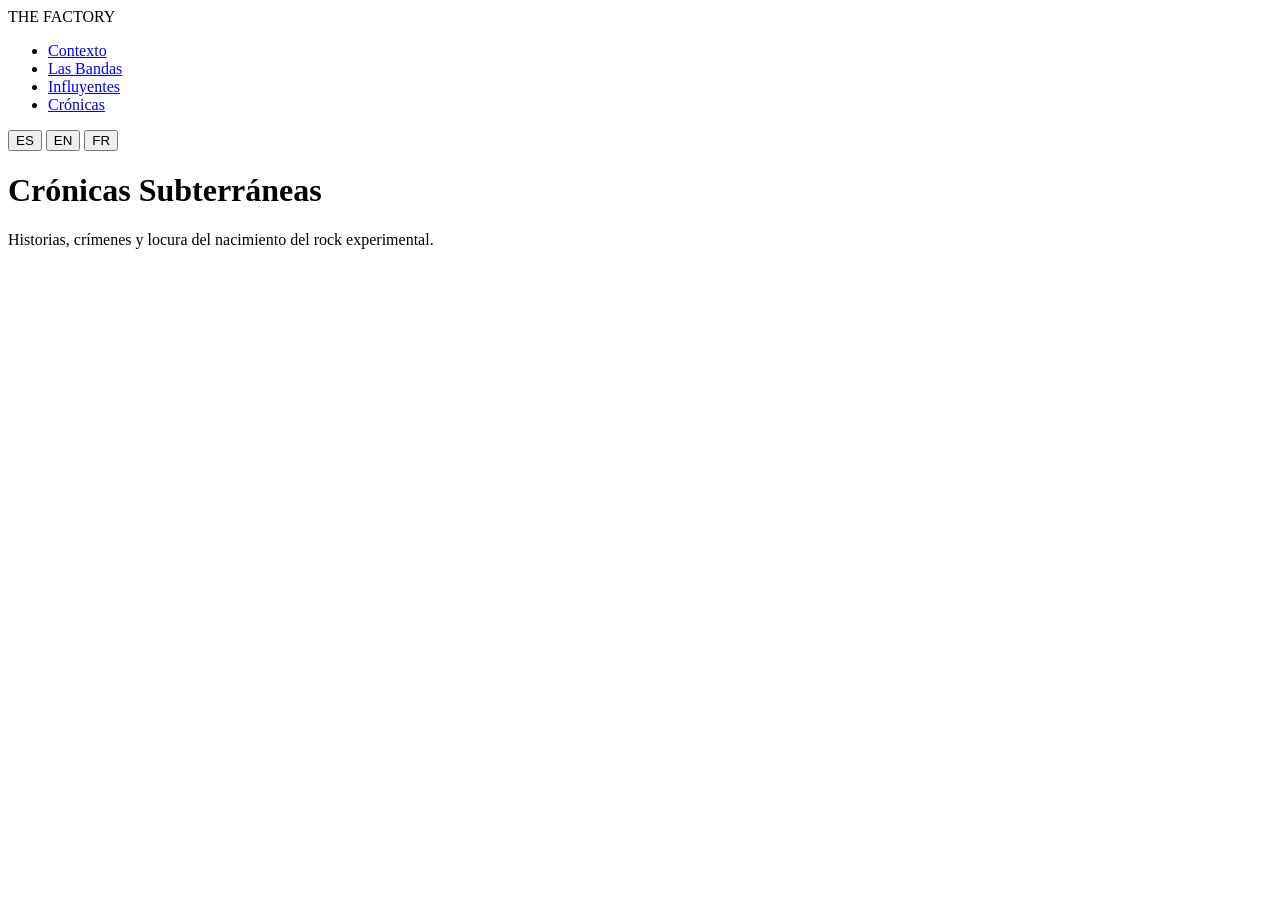
==== chronicles.html @ e332a08b "Initial commit Created from https://vercel.com/new" ====
<!DOCTYPE html>
<html lang="es">
<head>
    <meta charset="UTF-8">
    <meta name="viewport" content="width=device-width, initial-scale=1.0">
    <title>The Silver Factory | Crónicas</title>
    <link rel="stylesheet" href="css/style.css">
    <link href="https://fonts.googleapis.com/css2?family=Cinzel:wght@600;800&family=Inter:wght@300;400;600&display=swap" rel="stylesheet">
</head>
<body class="has-sidebar">
    
    <div id="bg-layer"></div>

    <nav class="sidebar">
        <div class="sidebar-logo">THE FACTORY</div>
        <ul class="sidebar-links">
            <li><a href="index.html" id="nav-home">Contexto</a></li>
            <li><a href="bands.html" id="nav-bands">Las Bandas</a></li>
            <li><a href="influential.html" id="nav-influential">Influyentes</a></li>
            <li><a href="chronicles.html" class="active" id="nav-chronicles">Crónicas</a></li>
        </ul>
        <div class="lang-selector sidebar-lang">
            <button class="lang-btn active" data-lang="es">ES</button>
            <button class="lang-btn" data-lang="en">EN</button>
            <button class="lang-btn" data-lang="fr">FR</button>
        </div>
    </nav>

    <main class="main-content">
        <header class="page-header">
            <h1 id="main-title">Crónicas Subterráneas</h1>
            <p id="main-subtitle">Historias, crímenes y locura del nacimiento del rock experimental.</p>
        </header>

        <div id="chronicles-container" style="max-width: 1000px; margin: 0 auto; padding: 0 5%;">
            <!-- Dynamically populated by JS from data_chronicles.js -->
        </div>
    </main>

    <script src="js/data_chronicles.js"></script>
    <script src="js/app.js"></script>
</body>
</html>
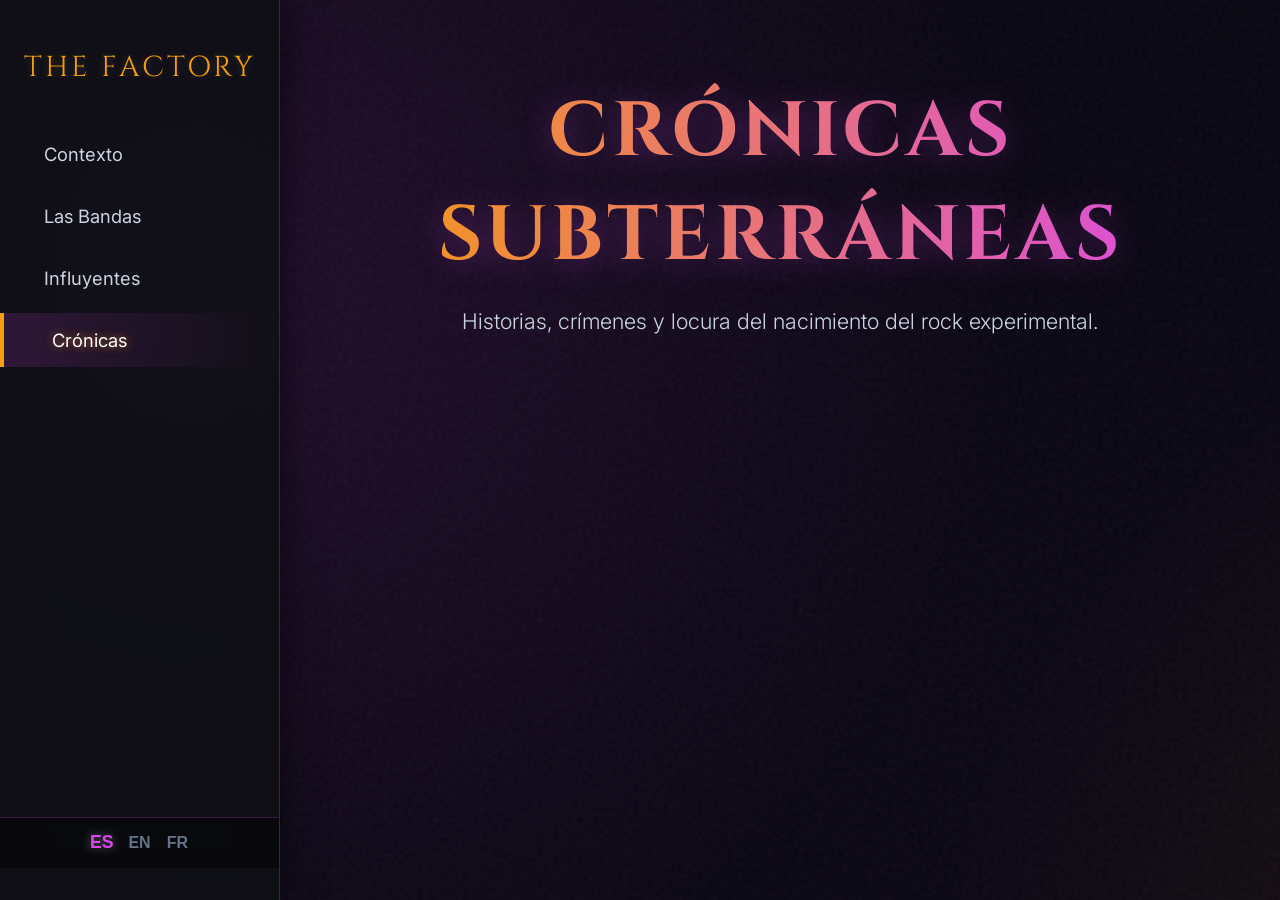
==== commit 77e643c8: "Add files via upload" ====
--- a/chronicles.html
+++ b/chronicles.html
@@ -1,14 +1,17 @@
 <!DOCTYPE html>
 <html lang="es">
+
 <head>
     <meta charset="UTF-8">
     <meta name="viewport" content="width=device-width, initial-scale=1.0">
     <title>The Silver Factory | Crónicas</title>
-    <link rel="stylesheet" href="css/style.css">
-    <link href="https://fonts.googleapis.com/css2?family=Cinzel:wght@600;800&family=Inter:wght@300;400;600&display=swap" rel="stylesheet">
+    <link rel="stylesheet" href="style.css">
+    <link href="https://fonts.googleapis.com/css2?family=Cinzel:wght@600;800&family=Inter:wght@300;400;600&display=swap"
+        rel="stylesheet">
 </head>
+
 <body class="has-sidebar">
-    
+
     <div id="bg-layer"></div>
 
     <nav class="sidebar">
@@ -40,4 +43,5 @@
     <script src="js/data_chronicles.js"></script>
     <script src="js/app.js"></script>
 </body>
-</html>
+
+</html>
--- a/style.css
+++ b/style.css
@@ -0,0 +1,597 @@
+:root {
+    --text-primary: #f8fafc;
+    --text-sec: #cbd5e1;
+    --bg-dark: #07050f; /* Deep dark purple-black */
+    --neon-accent: #f59e0b; /* Vibrant amber/orange */
+    --neon-glow: #d946ef; /* Vibrant fuchsia/purple */
+    --neon-alt: #10b981; /* Psychedelic green */
+    --font-heading: 'Cinzel', serif;
+    --font-body: 'Inter', sans-serif;
+    --card-bg: rgba(15, 10, 25, 0.65);
+    --border-glass: 1px solid rgba(217, 70, 239, 0.25);
+}
+
+* { box-sizing: border-box; margin: 0; padding: 0; scroll-behavior: smooth; }
+
+body {
+    font-family: var(--font-body);
+    background-color: var(--bg-dark);
+    color: var(--text-primary);
+    overflow-x: hidden;
+    position: relative;
+    min-height: 100vh;
+}
+
+/* Psychedelic Cinematic Background */
+#bg-layer {
+    position: fixed;
+    top: 0; left: 0; width: 100vw; height: 100vh;
+    background: 
+        radial-gradient(circle at 10% 20%, rgba(217, 70, 239, 0.12) 0%, transparent 40%),
+        radial-gradient(circle at 90% 80%, rgba(245, 158, 11, 0.1) 0%, transparent 40%),
+        radial-gradient(circle at 50% 50%, #0a0514 0%, var(--bg-dark) 100%);
+    z-index: -2;
+    background-size: 150% 150%;
+    animation: psychedelicDrift 20s infinite alternate ease-in-out;
+}
+
+#bg-layer::after {
+    content: '';
+    position: absolute;
+    top: 0; left: 0; width: 100vw; height: 100vh;
+    background-image: url("data:image/svg+xml,%3Csvg viewBox='0 0 200 200' xmlns='http://www.w3.org/2000/svg'%3E%3Cfilter id='noiseFilter'%3E%3CfeTurbulence type='fractalNoise' baseFrequency='0.9' numOctaves='3' stitchTiles='stitch'/%3E%3C/filter%3E%3Crect width='100%25' height='100%25' filter='url(%23noiseFilter)' opacity='0.08'/%3E%3C/svg%3E");
+    pointer-events: none;
+    z-index: -1;
+    opacity: 0.6;
+}
+
+@keyframes psychedelicDrift {
+    0% { background-position: 0% 0%; filter: hue-rotate(0deg); }
+    100% { background-position: 100% 100%; filter: hue-rotate(45deg); }
+}
+
+/* Sidebar Layout - Fixed Lang Selector */
+.has-sidebar { display: flex; }
+
+.sidebar {
+    width: 280px;
+    height: 100vh;
+    background: rgba(15, 16, 20, 0.85);
+    border-right: var(--border-glass);
+    backdrop-filter: blur(25px);
+    -webkit-backdrop-filter: blur(25px);
+    position: fixed;
+    top: 0; left: 0;
+    z-index: 50;
+    display: flex;
+    flex-direction: column;
+    padding: 3rem 0 2rem 0;
+    box-shadow: 5px 0 30px rgba(0,0,0,0.5);
+}
+
+.sidebar-logo {
+    font-family: var(--font-heading);
+    color: var(--neon-accent);
+    font-size: 1.8rem;
+    text-align: center;
+    margin-bottom: 2.5rem;
+    letter-spacing: 3px;
+    text-shadow: 0 0 10px rgba(255,255,255,0.2);
+}
+
+.sidebar-links {
+    list-style: none;
+    flex: 1;
+    display: flex;
+    flex-direction: column;
+    gap: 0.5rem;
+}
+
+.sidebar-links li a {
+    display: flex;
+    align-items: center;
+    padding: 1rem 2.5rem;
+    color: var(--text-sec);
+    text-decoration: none;
+    font-size: 1.15rem;
+    font-weight: 400;
+    border-left: 4px solid transparent;
+    transition: all 0.4s cubic-bezier(0.175, 0.885, 0.32, 1.275);
+}
+
+.sidebar-links li a:hover,
+.sidebar-links li a.active {
+    background: linear-gradient(90deg, rgba(217, 70, 239, 0.15) 0%, transparent 100%);
+    color: #fff;
+    border-left-color: var(--neon-accent);
+    text-shadow: 0 0 10px rgba(245, 158, 11, 0.6);
+    padding-left: 3rem; /* Slide effect */
+}
+
+/* Fixed language selector at the bottom */
+.sidebar-lang {
+    margin-top: auto;
+    display: flex;
+    justify-content: center;
+    gap: 1rem;
+    background: rgba(0,0,0,0.4);
+    padding: 1rem;
+    border-top: var(--border-glass);
+}
+
+.lang-btn {
+    background: none;
+    border: none;
+    color: #64748b;
+    font-size: 1rem;
+    font-weight: 600;
+    cursor: pointer;
+    transition: all 0.3s ease;
+}
+
+.lang-btn.active, .lang-btn:hover {
+    color: var(--neon-glow);
+    text-shadow: 0 0 10px rgba(255,255,255,0.4);
+    transform: scale(1.1);
+}
+
+.main-content {
+    margin-left: 280px;
+    flex: 1;
+    min-height: 100vh;
+    padding-bottom: 4rem;
+}
+
+.page-header {
+    text-align: center;
+    padding: 5rem 2rem 2rem;
+    position: relative;
+    animation: fadeInDown 1.2s cubic-bezier(0.2, 0.8, 0.2, 1);
+}
+
+#main-title {
+    font-family: var(--font-heading);
+    font-size: 4.8rem;
+    color: #fff;
+    margin-bottom: 1rem;
+    letter-spacing: 4px;
+    text-transform: uppercase;
+    background: linear-gradient(to right, var(--neon-accent), var(--neon-glow));
+    -webkit-background-clip: text;
+    background-clip: text;
+    -webkit-text-fill-color: transparent;
+    filter: drop-shadow(0 4px 15px rgba(217, 70, 239, 0.3));
+}
+
+#main-subtitle {
+    font-size: 1.35rem;
+    color: var(--text-sec);
+    font-weight: 300;
+    max-width: 700px;
+    margin: 0 auto;
+    line-height: 1.6;
+}
+
+/* 200% Upgraded Grid Layout */
+.grid-container {
+    display: grid;
+    grid-template-columns: repeat(auto-fill, minmax(320px, 1fr));
+    gap: 2.5rem;
+    padding: 3rem 5%;
+    max-width: 1600px;
+    margin: 0 auto;
+}
+
+.band-card {
+    background: var(--card-bg);
+    border: var(--border-glass);
+    border-radius: 16px;
+    overflow: hidden;
+    cursor: pointer;
+    backdrop-filter: blur(16px);
+    -webkit-backdrop-filter: blur(16px);
+    box-shadow: 0 10px 30px rgba(0,0,0,0.4);
+    transition: transform 0.5s cubic-bezier(0.175, 0.885, 0.32, 1.275), box-shadow 0.5s ease, border-color 0.5s ease;
+    animation: fadeInUp 0.8s ease backwards;
+}
+
+.band-card:hover {
+    transform: translateY(-12px) scale(1.03);
+    box-shadow: 0 25px 45px rgba(0,0,0,0.8), 0 0 25px rgba(245, 158, 11, 0.3);
+    border-color: rgba(217, 70, 239, 0.6);
+}
+
+.card-img-wrapper {
+    width: 100%;
+    height: 260px;
+    overflow: hidden;
+    position: relative;
+    background: #000;
+}
+
+.card-img {
+    width: 100%;
+    height: 100%;
+    object-fit: cover;
+    object-position: top;
+    transition: transform 0.8s cubic-bezier(0.2, 0.8, 0.2, 1);
+}
+
+.band-card:hover .card-img {
+    transform: scale(1.15);
+}
+
+.card-content {
+    padding: 1.8rem;
+    text-align: center;
+    background: linear-gradient(to top, rgba(0,0,0,0.8), transparent);
+}
+
+.card-title {
+    font-family: var(--font-heading);
+    font-size: 1.6rem;
+    margin-bottom: 0.5rem;
+    color: #fff;
+    letter-spacing: 1px;
+}
+
+.card-years {
+    font-size: 0.95rem;
+    color: var(--text-sec);
+    text-transform: uppercase;
+    letter-spacing: 2px;
+}
+
+/* Modal / Expanded View */
+.modal {
+    position: fixed;
+    top: 0; left: 0; width: 100vw; height: 100vh;
+    background: rgba(5, 5, 8, 0.9);
+    backdrop-filter: blur(20px);
+    -webkit-backdrop-filter: blur(20px);
+    z-index: 1000;
+    display: flex;
+    justify-content: center;
+    align-items: center;
+    opacity: 1;
+    transition: opacity 0.5s ease;
+}
+
+.modal.hidden {
+    opacity: 0;
+    pointer-events: none;
+}
+
+.modal-content {
+    background: var(--bg-dark);
+    width: 95%;
+    max-width: 1000px;
+    max-height: 90vh;
+    border-radius: 20px;
+    overflow-y: auto;
+    border: 1px solid rgba(255,255,255,0.2);
+    box-shadow: 0 30px 60px rgba(0,0,0,0.9), 0 0 40px rgba(255,255,255,0.05);
+    position: relative;
+    transform: scale(1) translateY(0);
+    transition: transform 0.5s cubic-bezier(0.2, 0.8, 0.2, 1);
+}
+
+.modal.hidden .modal-content {
+    transform: scale(0.9) translateY(40px);
+}
+
+.close-btn {
+    position: absolute;
+    top: 1.5rem; right: 2rem;
+    background: rgba(0,0,0,0.6);
+    color: #fff;
+    border: 1px solid rgba(255,255,255,0.2);
+    font-size: 2rem;
+    width: 45px; height: 45px;
+    border-radius: 50%;
+    cursor: pointer;
+    z-index: 10;
+    transition: all 0.4s cubic-bezier(0.175, 0.885, 0.32, 1.275);
+    display: flex;
+    justify-content: center;
+    align-items: center;
+}
+
+.close-btn:hover {
+    background: #fff;
+    color: #000;
+    transform: rotate(180deg) scale(1.1);
+}
+
+.modal-hero {
+    position: relative;
+    height: 380px;
+    width: 100%;
+    background: #000;
+}
+
+.modal-hero img {
+    width: 100%;
+    height: 100%;
+    object-fit: contain;
+    object-position: center;
+    background: #0a0a0f;
+    opacity: 0.85;
+}
+
+/* Unique Psychedelic FX for The Doors */
+.doors-mode::after {
+    content: '';
+    position: absolute;
+    top: 0; left: 0; right: 0; bottom: 0;
+    background: radial-gradient(circle at center, rgba(245, 158, 11, 0.4) 0%, transparent 60%);
+    mix-blend-mode: overlay;
+    animation: doorsPulse 4s infinite alternate ease-in-out;
+    pointer-events: none;
+}
+
+.doors-mode img {
+    animation: doorsTrip 8s infinite alternate ease-in-out;
+}
+
+@keyframes doorsPulse {
+    0% { opacity: 0.3; transform: scale(1); filter: hue-rotate(0deg); }
+    100% { opacity: 0.8; transform: scale(1.05); filter: hue-rotate(-20deg); }
+}
+
+@keyframes doorsTrip {
+    0% { filter: contrast(1.1) saturate(1.2); }
+    100% { filter: contrast(1.3) saturate(1.8) hue-rotate(-15deg); }
+}
+
+.modal-hero-overlay {
+    position: absolute;
+    bottom: 0; left: 0; width: 100%;
+    padding: 4rem 3rem 2rem;
+    background: linear-gradient(to top, var(--bg-dark) 0%, transparent 100%);
+}
+
+#modal-name {
+    font-family: var(--font-heading);
+    font-size: 4rem;
+    line-height: 1.1;
+    margin-bottom: 0.5rem;
+    color: #fff;
+    text-shadow: 0 5px 20px rgba(0,0,0,0.9);
+}
+
+#modal-years, #modal-role {
+    color: var(--neon-accent);
+    font-weight: 400;
+    font-size: 1.2rem;
+    letter-spacing: 2px;
+    text-transform: uppercase;
+}
+
+.modal-body {
+    padding: 3rem 4rem 5rem;
+}
+
+.modal-body h3 {
+    font-family: var(--font-heading);
+    font-size: 2rem;
+    margin-bottom: 1.5rem;
+    color: #fff;
+    border-bottom: 2px solid rgba(255,255,255,0.1);
+    padding-bottom: 0.8rem;
+    margin-top: 3rem;
+    letter-spacing: 1px;
+}
+
+.modal-body h3:first-child { margin-top: 0; }
+
+.modal-body p {
+    font-size: 1.15rem;
+    line-height: 1.9;
+    color: var(--text-sec);
+    margin-bottom: 1.5rem;
+}
+
+/* Home / Context Intro specific */
+.intro-text-box {
+    background: var(--card-bg);
+    border: var(--border-glass);
+    padding: 4rem;
+    border-radius: 20px;
+    max-width: 900px;
+    margin: 0 auto;
+    backdrop-filter: blur(15px);
+    box-shadow: 0 20px 40px rgba(0,0,0,0.5);
+    margin-bottom: 4rem;
+    animation: fadeInUp 1s ease;
+}
+
+.intro-text-box p {
+    font-size: 1.25rem;
+    line-height: 1.9;
+    color: var(--text-sec);
+    margin-bottom: 2rem;
+}
+
+.intro-text-box h2 {
+    font-family: var(--font-heading);
+    color: #fff;
+    font-size: 2.2rem;
+    margin-bottom: 1.5rem;
+    border-bottom: 1px solid rgba(255,255,255,0.1);
+    padding-bottom: 0.5rem;
+}
+
+/* Vlog / Chronicles Specific */
+.vlog-post {
+    display: flex;
+    flex-direction: column;
+    background: var(--card-bg);
+    border: var(--border-glass);
+    border-radius: 12px;
+    margin-bottom: 4rem;
+    overflow: hidden;
+    backdrop-filter: blur(12px);
+    transition: transform 0.4s ease, box-shadow 0.4s ease;
+    animation: fadeInUp 0.8s ease backwards;
+    width: 100%;
+    max-width: 950px;
+    margin-left: auto;
+    margin-right: auto;
+}
+
+.vlog-post:hover {
+    transform: translateY(-5px);
+    box-shadow: 0 15px 35px rgba(0,0,0,0.5), 0 0 20px rgba(217, 70, 239, 0.2);
+}
+
+.vlog-hero {
+    width: 100%;
+    height: 380px;
+    background: #000;
+}
+
+.vlog-hero img {
+    width: 100%;
+    height: 100%;
+    object-fit: cover;
+    object-position: center 25%;
+}
+
+.vlog-content {
+    padding: 3rem;
+    display: flex;
+    flex-direction: column;
+}
+
+.vlog-date {
+    font-size: 0.9rem;
+    color: var(--neon-accent);
+    font-weight: 600;
+    margin-bottom: 0.5rem;
+    display: block;
+    letter-spacing: 2px;
+    text-transform: uppercase;
+}
+
+.vlog-title {
+    font-family: var(--font-heading);
+    font-size: 2.2rem;
+    margin-bottom: 1.5rem;
+    color: #fff;
+}
+
+.vlog-body {
+    color: var(--text-sec);
+    line-height: 1.8;
+}
+
+.vlog-body p { margin-bottom: 1.5rem; }
+
+.vlog-body.collapsed {
+    display: -webkit-box;
+    -webkit-line-clamp: 4;
+    line-clamp: 4;
+    -webkit-box-orient: vertical;
+    overflow: hidden;
+    margin-bottom: 1.5rem;
+}
+
+.read-more-btn {
+    background: transparent;
+    color: var(--neon-accent);
+    border: 1px solid var(--neon-accent);
+    padding: 0.6rem 1.2rem;
+    cursor: pointer;
+    border-radius: 4px;
+    margin-top: auto;
+    font-family: var(--font-body);
+    font-weight: 600;
+    text-transform: uppercase;
+    font-size: 0.85rem;
+    align-self: flex-start;
+    transition: all 0.3s ease;
+}
+
+.read-more-btn:hover {
+    background: var(--neon-accent);
+    color: #000;
+}
+
+@media screen and (max-width: 900px) {
+    .vlog-hero {
+        height: 250px;
+    }
+    .vlog-content {
+        padding: 1.8rem;
+    }
+}
+
+.vlog-body p strong {
+    color: #fff;
+}
+
+/* Custom Webkit Scrollbar */
+::-webkit-scrollbar { width: 10px; }
+::-webkit-scrollbar-track { background: var(--bg-dark); }
+::-webkit-scrollbar-thumb { background: rgba(255,255,255,0.3); border-radius: 5px; border: 2px solid var(--bg-dark); }
+::-webkit-scrollbar-thumb:hover { background: #fff; }
+.modal-content::-webkit-scrollbar { width: 8px; }
+
+/* Animations */
+@keyframes fadeInDown { from { opacity: 0; transform: translateY(-30px); } to { opacity: 1; transform: translateY(0); } }
+@keyframes fadeInUp { from { opacity: 0; transform: translateY(40px); } to { opacity: 1; transform: translateY(0); } }
+
+/* Mobile Resiliency */
+@media screen and (max-width: 1000px) {
+    .has-sidebar { flex-direction: column; }
+    
+    .sidebar {
+        width: 100%;
+        height: auto;
+        position: relative;
+        padding: 1rem;
+        border-right: none;
+        border-bottom: var(--border-glass);
+        flex-direction: column;
+        align-items: center;
+        box-shadow: 0 5px 20px rgba(0,0,0,0.5);
+    }
+
+    .sidebar-logo { margin-bottom: 1rem; font-size: 1.5rem; }
+    
+    .sidebar-links {
+        display: flex;
+        flex-direction: row;
+        flex-wrap: wrap;
+        justify-content: center;
+        gap: 0.5rem;
+        margin-bottom: 1rem;
+    }
+    
+    .sidebar-links li a {
+        padding: 0.8rem 1.2rem;
+        border-left: none;
+        border-bottom: 2px solid transparent;
+        font-size: 1rem;
+    }
+    
+    .sidebar-links li a:hover,
+    .sidebar-links li a.active {
+        padding-left: 1.2rem; /* nullify slide */
+        border-bottom-color: var(--neon-accent);
+        border-left-color: transparent;
+    }
+    
+    .sidebar-lang { margin-top: 0; padding: 0.5rem; border-top: none; background: transparent; }
+    .main-content { margin-left: 0; }
+    
+    #main-title { font-size: 2.8rem; }
+    
+    .grid-container { padding: 2rem 5%; grid-template-columns: 1fr; }
+    .intro-text-box, .vlog-content { padding: 2rem; }
+    .modal-hero { height: 280px; }
+    #modal-name { font-size: 2.5rem; }
+    .modal-body { padding: 2rem 1.5rem 3rem; }
+    .vlog-title { font-size: 1.8rem; }
+}
